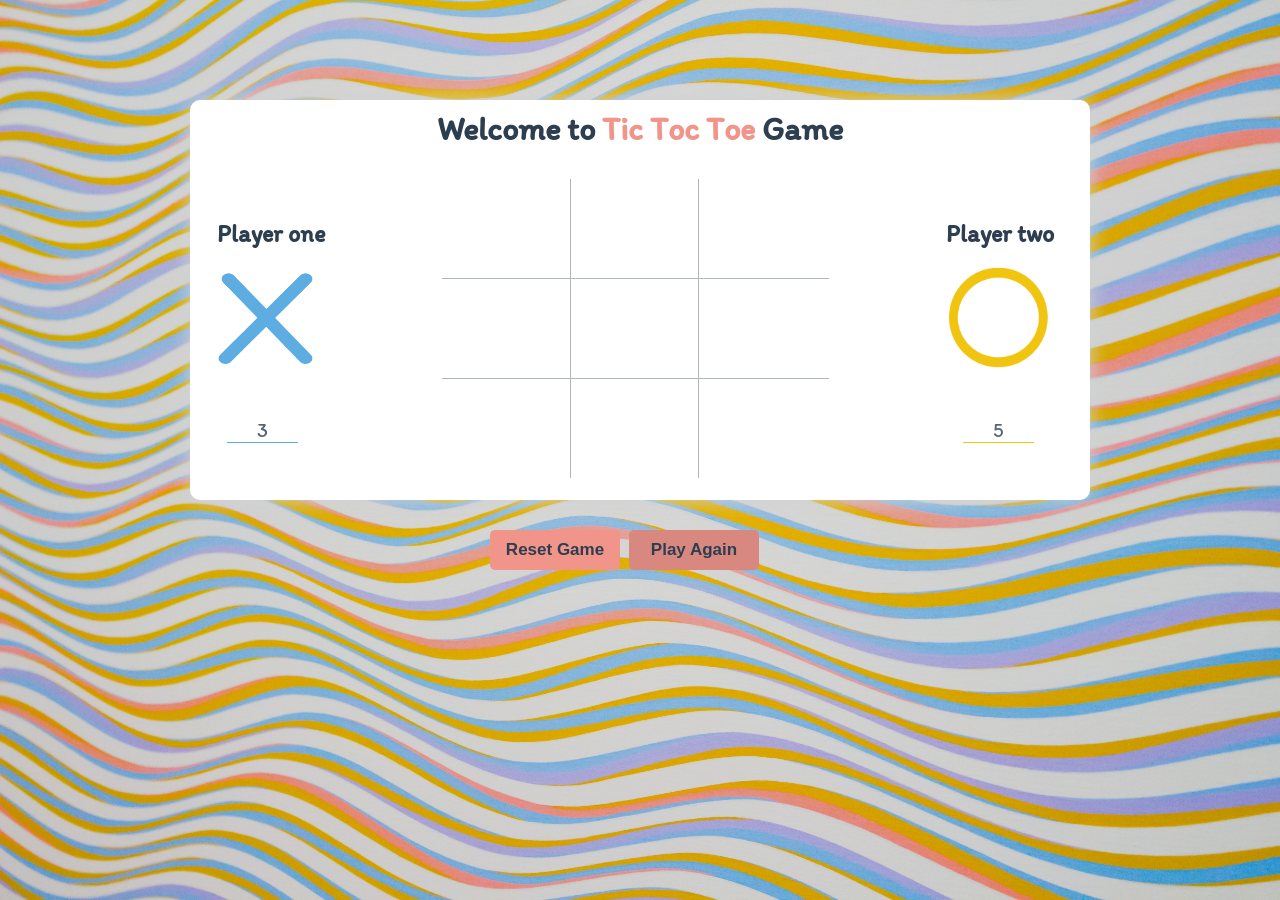
==== Tic Tac Toe.html @ 071f29c8 "initial" ====
<html>

<head>
    <title> Tic Tac Toe </title>
    <link rel="stylesheet" href="style.css">
    <link href="https://fonts.googleapis.com/css?family=Acme&display=swap" rel="stylesheet">
    <link href="https://fonts.googleapis.com/css?family=Itim&display=swap" rel="stylesheet">
    </head>
<body>
    <script src="jquery.min.js"></script>
    <script src="script.js"></script>
<!--
    conatiner holds game details 
    that divded into three columns 
-->
    <div class="container">
    <h1> Welcome to <span> Tic Toc Toe</span> Game </h1>
        
<!--        col #1 player 1-->
    <div class="playerone"> 
        <h2> Player one  </h2>
<!--        color #5DADE2 93, 173, 226 -->
        <img src="imgs/x.PNG" height="100" width="100">
        <span class="one-score"> 3 </span>
        
        </div>
        
<!--        col #2 game -->
    <div class="game"> 
<!--        each cell will be a dive , total  is 9 -->
<!--each row will be a div and each one contains 3 cells (divs)-->
        
        <div class="top-row">
        
            <div class="top-left"></div>
            <div class="top-middle"></div>
            <div class="top-right"></div>
        
        </div>
        <div class="middle-row">
        
            <div class="middle-left"></div>
            <div class="middle-middle"></div>
            <div class="middle-right"></div>
            
        </div>
        <div class="bottom-row">
        
            <div class="bottom-left"></div>
            <div class="bottom-middle"></div>
            <div class="bottom-right"></div>
            
        </div>
        
        </div>
        
<!--        col #3 player 2 -->
    <div class="playertwo"> <h2> Player two </h2>
<!--        color #F1C40F   241, 196, 15 -->
        <img src="imgs/o.PNG" height="100" width="100">
        <span class="two-score"> 5 </span>

        </div>
  
    </div>
    <div class="buttons">
    <button> Reset Game</button>
    <button class="disabled"> Play Again</button>
    </div>
    
    
    </body>
</html>
---- style.css ----
body {
    background-image: linear-gradient(rgba(0,0,0,0.1), rgba(0,0,0,0.1)) , url("imgs/bg.jpg");
    background-size: cover;
    font-family: 'Itim', cursive;
    color:#2C3E50 ;
}

/*---------- container ----------*/

.container{
/*    bring to center , auto meanes right & left are equal */
    margin: 100px auto;
    background: white;
    width: 900px;
    height: 400px;
    border-radius: 10px;
    box-shadow: 0 0 20px 0 #D0D3D4;
}

/*float left means all divs will be near each other*/
.container div {
    float: left;
}

.container h1 {
    text-align: center;
    padding-top: 10px;
/*    font-size: 30px;*/
}

.container h1 span {
    text-align: center;
    padding-top: 10px;
    color: #F1948A ;
}
/*---------- player 1 ----------*/

/*give each one it is own area */
/*i have to divide the margin left and right of players and width of game and border so when we combine all the area they will achive 100%  */
.container .playerone{
    width: 25%;
    margin-left: 3%;
    margin-top: 30px;
}

/*player 1 score */
/*first if we want to jumb to the next line we have to make the img as block */
.container .playerone img{
    display: block; 
}

/*span is inline , so we have to make it block so we can play with margi*/
.container .playerone span.one-score {
    display: inline-block;
    margin-top: 50px;
    margin-left: 10px;
/*    sequare area */
    padding: 0px 30px;
/*    background-color: red;*/
    font-size: 20px;
    color: #566573; 
    border-bottom: 1px solid #5DADE2;
    
    
}
/*---------- game area ----------*/

.container .game{
    width: 43%;
    height: 300px; 
    text-align: center;
    margin-top: 10px;
    
}

/*top row 1/3 of area */
.container .game .top-row{
    width: 100%;
    height: 33%;
    border-bottom: 1px solid #AEB6BF;
}

/*style all the top cells */
.container .game .top-row div {
    width: 33%;
    border-right: 1px solid #AEB6BF ;
    height: 100%;
}

/*remove the border for the last cell */
.container .game .top-row div:nth-child(3){
    border-right: none;
}

/*middle row */
.container .game .middle-row{
    width: 100%;
    height: 33%;
    border-bottom: 1px solid #AEB6BF ;
}

/*style all the middle cells */
.container .game .middle-row div {
    width: 33%;
    border-right: 1px solid #AEB6BF ;
    height: 100%;
}

/*remove the border for the last cell */
.container .game .middle-row div:nth-child(3){
    border-right: none;
}


/*bottom row */
.container .game .bottom-row{
    width: 100%;
    height: 33%;
}

/*style all the middle cells */
.container .game .bottom-row div {
    width: 33%;
    border-right: 1px solid #AEB6BF ;
    height: 100%;
}

/*remove the border for the last cell */
.container .game .bottom-row div:nth-child(3){
    border-right: none;
}

/* make the color changer be more softer */
.container .game .top-row div,
.container .game .middle-row div,
.container .game .bottom-row div {
    
    transition: .3s ease-in-out;
}

/*when hover in any cell the color changes */
.container .game .top-row div:hover,
.container .game .middle-row div:hover,
.container .game .bottom-row div:hover{
    
    background: #E5E8E8 ;
    cursor: pointer;
}

   
/*---------- player 2 ----------*/

.container .playertwo{
    width: 25%;
    text-align: right;
    margin-right: 3%;
    margin-top: 30px;
}

/*player 2 score */
.container .playertwo img{
    display: block; 
    margin-left: 120px;
}

/*span is inline , so we have to make it block so we can play with margi*/
.container .playertwo span.two-score {
    display: inline-block;
    margin-top: 50px;
    margin-right: 20px;
/*    sequare area */
    padding: 0px 30px;
    font-size: 20px;
    color: #566573; 
    border-bottom: 1px solid #F1C40F;

}

/*---------- buttons ----------*/

.buttons {
    width: 300px;
    margin: 0 auto;
    margin-top: -70px;
}

.buttons button {
    color: #2C3E50 ;
    font-weight: bold;
    background: #F1948A ;
    border:none;
    font-size: 17px;
    padding: 10px 5px;
/*    same size */
    min-width: 130px;
    border-radius: 5px;
    cursor: pointer;
/*    make softer changes*/
    transition: .3s ease-in-out;
}

.buttons button:hover {
    background: #D98880;
}

/*style first button , reset */
.buttons button:nth-child(1){
    margin-right: 5px;
}

.buttons button.disabled{
   background: #D98880 ;
    cursor: not-allowed;
}

.buttons button.disabled:hover{
   background: #D98880;
    
}
/*start sec button / play again*/
.buttons button:nth-child(2){
    margin-right: 5px;
}
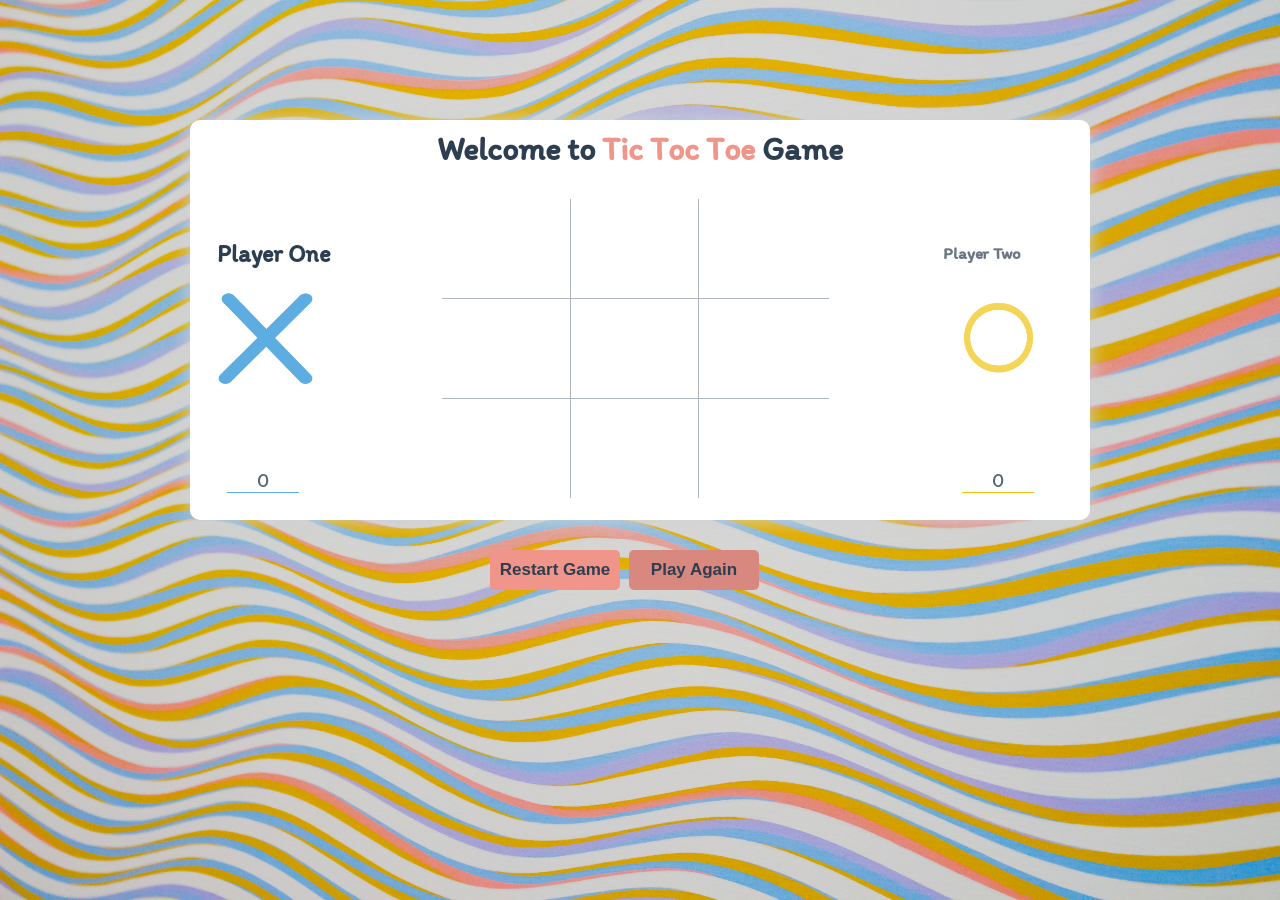
==== commit 9c1e9344: "jquery code" ====
--- a/Tic Tac Toe.html
+++ b/Tic Tac Toe.html
@@ -13,15 +13,17 @@
     conatiner holds game details 
     that divded into three columns 
 -->
+    <span class="equivalent">  Equivalent</span>
     <div class="container">
     <h1> Welcome to <span> Tic Toc Toe</span> Game </h1>
         
 <!--        col #1 player 1-->
     <div class="playerone"> 
-        <h2> Player one  </h2>
+        <h2> Player One  </h2>
 <!--        color #5DADE2 93, 173, 226 -->
         <img src="imgs/x.PNG" height="100" width="100">
-        <span class="one-score"> 3 </span>
+        <h4> WINNER!!</h4>
+        <span class="one-score"> 0 </span>
         
         </div>
         
@@ -55,17 +57,18 @@
         </div>
         
 <!--        col #3 player 2 -->
-    <div class="playertwo"> <h2> Player two </h2>
+    <div class="playertwo"> <h2> Player Two </h2>
 <!--        color #F1C40F   241, 196, 15 -->
         <img src="imgs/o.PNG" height="100" width="100">
-        <span class="two-score"> 5 </span>
+        <h4> WINNER!!</h4>
+        <span class="two-score"> 0 </span>
 
         </div>
   
     </div>
     <div class="buttons">
-    <button> Reset Game</button>
-    <button class="disabled"> Play Again</button>
+    <button class="restart"> Restart Game</button>
+    <button class="again disabled" disabled> Play Again</button>
     </div>
     
     
--- a/style.css
+++ b/style.css
@@ -3,6 +3,20 @@
     background-size: cover;
     font-family: 'Itim', cursive;
     color:#2C3E50 ;
+}
+
+/*style EQUIVALENT*/
+body span.equivalent {
+   position: absolute;
+    font-size: 70px;
+    background-color:#F1948A ; 
+    top: 10px;
+    left: 500px;
+    padding: 0 10px;
+    color: forestgreen;
+    border-radius: 5px;
+    display: none;
+    margin-bottom: 20px;
 }
 
 /*---------- container ----------*/
@@ -15,6 +29,7 @@
     height: 400px;
     border-radius: 10px;
     box-shadow: 0 0 20px 0 #D0D3D4;
+    margin-top: 120px
 }
 
 /*float left means all divs will be near each other*/
@@ -33,6 +48,26 @@
     padding-top: 10px;
     color: #F1948A ;
 }
+
+/*when game start the transition of turns between 1 and 2 be more softer*/
+.container .playerone h2 , 
+.container .playertwo h2 ,
+.container .playerone img , 
+.container .playertwo img {
+    
+    transition: .3s ease-in-out;
+}
+
+.container .playerone h4 ,
+.container .playertwo h4 {
+    
+    color: forestgreen;
+    font-size: 20px;
+    position: absolute;
+/*    hide it */
+    display: none;
+}
+
 /*---------- player 1 ----------*/
 
 /*give each one it is own area */
@@ -49,10 +84,11 @@
     display: block; 
 }
 
+
 /*span is inline , so we have to make it block so we can play with margi*/
 .container .playerone span.one-score {
     display: inline-block;
-    margin-top: 50px;
+    margin-top: 80px;
     margin-left: 10px;
 /*    sequare area */
     padding: 0px 30px;
@@ -166,7 +202,7 @@
 /*span is inline , so we have to make it block so we can play with margi*/
 .container .playertwo span.two-score {
     display: inline-block;
-    margin-top: 50px;
+    margin-top: 80px;
     margin-right: 20px;
 /*    sequare area */
     padding: 0px 30px;
@@ -174,6 +210,12 @@
     color: #566573; 
     border-bottom: 1px solid #F1C40F;
 
+}
+
+.container .playertwo h4 {
+ 
+    right: 280px;
+    
 }
 
 /*---------- buttons ----------*/
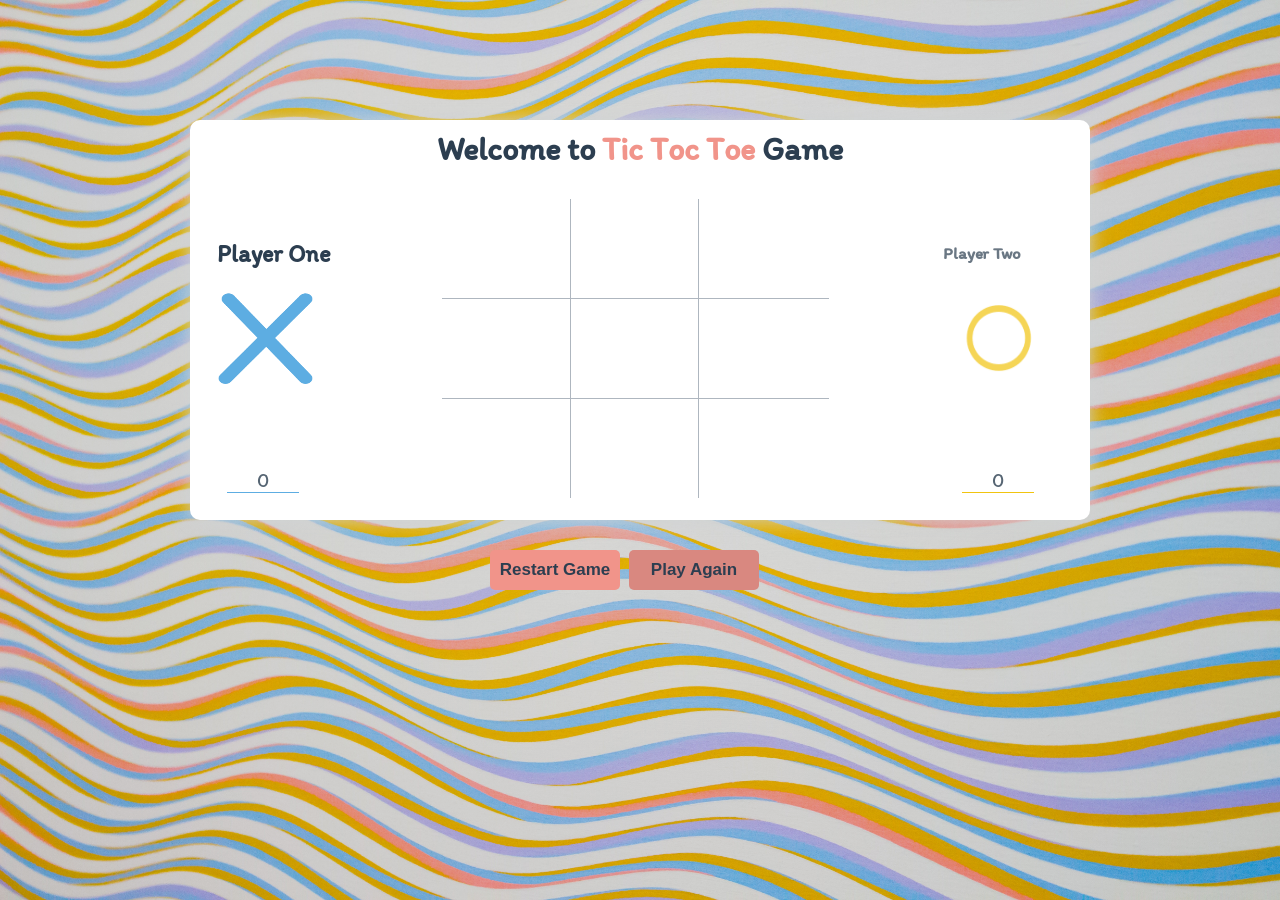
==== commit 97dd5284: "format" ====
--- a/Tic Tac Toe.html
+++ b/Tic Tac Toe.html
@@ -1,76 +1,66 @@
 <html>
+    <head>
+        <title> Tic Tac Toe </title>
+        <link rel="stylesheet" href="style.css">
+<!--        google font -->
+        <link href="https://fonts.googleapis.com/css?family=Itim&display=swap" rel="stylesheet">
+        <script src="jquery.min.js"></script>
+        <script src="script.js"></script>
+    </head>
+    <body>
+        <span class="equivalent">  Equivalent</span>
+        <!-- conatiner holds game details , that divded into three columns  -->
+        <div class="container">
+            <h1> Welcome to <span> Tic Toc Toe</span> Game </h1>
+          
+            <!--        col #1 player 1-->
+            <div class="playerone">
+                <h2> Player One  </h2>
+                <!--        color #5DADE2 93, 173, 226 -->
+                <img src="imgs/x.PNG" height="100" width="100">
+                <!-- when he won , display this -->
+                <h4> WINNER!!</h4>
+                <!--   display score -->
+                <span class="one-score"> 0 </span>
+            </div>
+            
+            <!--        col #2 game -->
+            <div class="game">
+                <!--each row will be a div and each one contains 3 cells (divs)-->
+                <!--        each cell will be a div , total  is 9 -->
+                <div class="top-row">
+                    <div class="top-left"></div>
+                    <div class="top-middle"></div>
+                    <div class="top-right"></div>
+                </div>
+                <div class="middle-row">
+                    <div class="middle-left"></div>
+                    <div class="middle-middle"></div>
+                    <div class="middle-right"></div>
+                </div>
+                <div class="bottom-row">
+                    <div class="bottom-left"></div>
+                    <div class="bottom-middle"></div>
+                    <div class="bottom-right"></div>
+                </div>
+            </div>
 
-<head>
-    <title> Tic Tac Toe </title>
-    <link rel="stylesheet" href="style.css">
-    <link href="https://fonts.googleapis.com/css?family=Acme&display=swap" rel="stylesheet">
-    <link href="https://fonts.googleapis.com/css?family=Itim&display=swap" rel="stylesheet">
-    </head>
-<body>
-    <script src="jquery.min.js"></script>
-    <script src="script.js"></script>
-<!--
-    conatiner holds game details 
-    that divded into three columns 
--->
-    <span class="equivalent">  Equivalent</span>
-    <div class="container">
-    <h1> Welcome to <span> Tic Toc Toe</span> Game </h1>
-        
-<!--        col #1 player 1-->
-    <div class="playerone"> 
-        <h2> Player One  </h2>
-<!--        color #5DADE2 93, 173, 226 -->
-        <img src="imgs/x.PNG" height="100" width="100">
-        <h4> WINNER!!</h4>
-        <span class="one-score"> 0 </span>
-        
+            <!--        col #3 player 2 -->
+            <div class="playertwo">
+                <h2> Player Two </h2>
+                <!--        color #F1C40F   241, 196, 15 -->
+                <img src="imgs/o.PNG" height="100" width="100">
+                <!--  when he won , display this -->
+                <h4> WINNER!!</h4>
+                <!--   display score -->
+                <span class="two-score"> 0 </span>
+            </div>
         </div>
         
-<!--        col #2 game -->
-    <div class="game"> 
-<!--        each cell will be a dive , total  is 9 -->
-<!--each row will be a div and each one contains 3 cells (divs)-->
-        
-        <div class="top-row">
-        
-            <div class="top-left"></div>
-            <div class="top-middle"></div>
-            <div class="top-right"></div>
-        
+        <div class="buttons">
+            <button class="restart"> Restart Game</button>
+            <button class="again disabled" disabled> Play Again</button>
         </div>
-        <div class="middle-row">
-        
-            <div class="middle-left"></div>
-            <div class="middle-middle"></div>
-            <div class="middle-right"></div>
-            
-        </div>
-        <div class="bottom-row">
-        
-            <div class="bottom-left"></div>
-            <div class="bottom-middle"></div>
-            <div class="bottom-right"></div>
-            
-        </div>
-        
-        </div>
-        
-<!--        col #3 player 2 -->
-    <div class="playertwo"> <h2> Player Two </h2>
-<!--        color #F1C40F   241, 196, 15 -->
-        <img src="imgs/o.PNG" height="100" width="100">
-        <h4> WINNER!!</h4>
-        <span class="two-score"> 0 </span>
 
-        </div>
-  
-    </div>
-    <div class="buttons">
-    <button class="restart"> Restart Game</button>
-    <button class="again disabled" disabled> Play Again</button>
-    </div>
-    
-    
     </body>
 </html>
